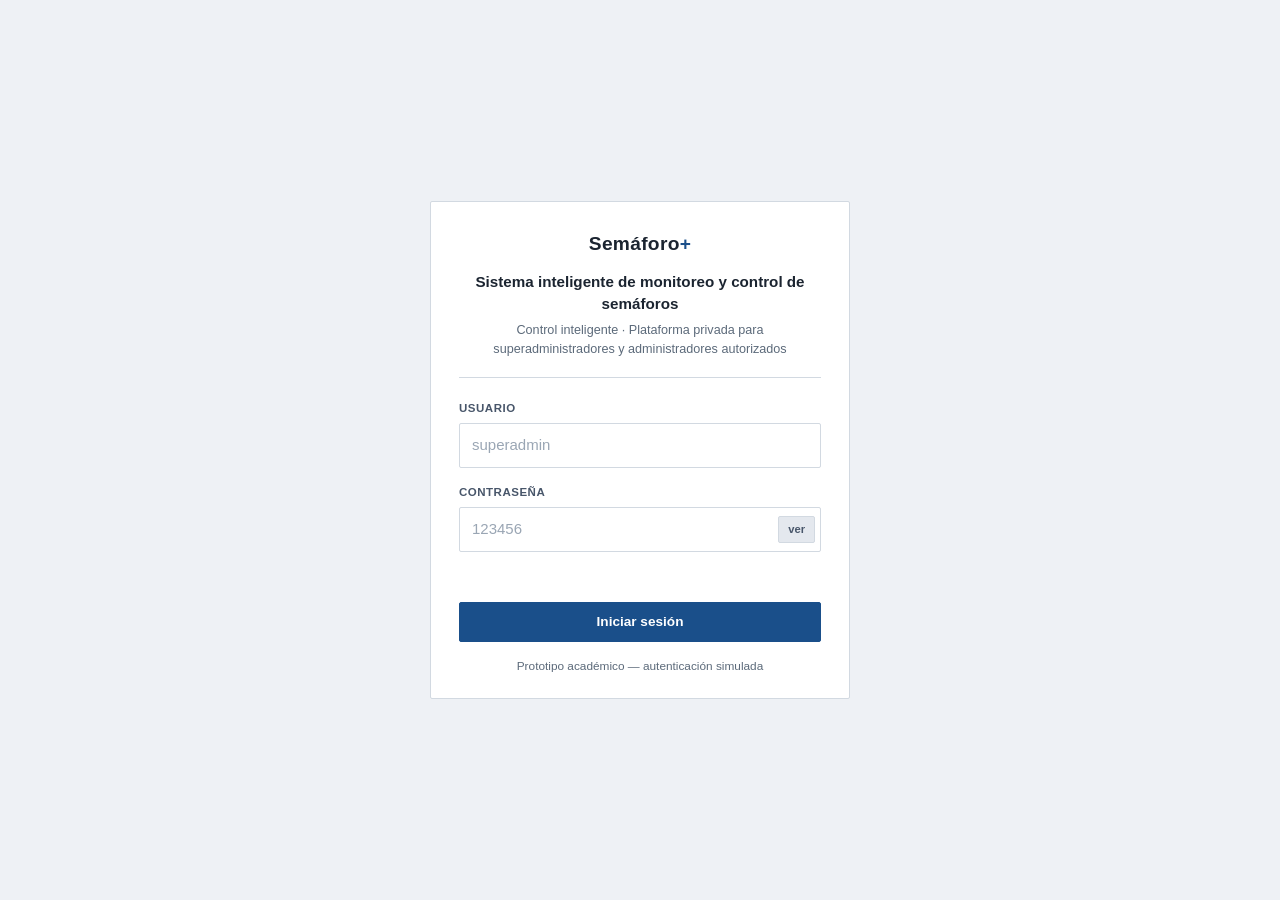
==== index.html @ 5eec4a3d "feat: backend Spring Boot + interfaz conectada, simulador y kit ESP32" ====
<!DOCTYPE html>
<html lang="es">
<head>
    <meta charset="UTF-8">
    <meta name="viewport" content="width=device-width, initial-scale=1.0">
    <meta name="description" content="Semáforo+ - Sistema inteligente de monitoreo y control de semáforos">
    <title>Semáforo+ | Control inteligente</title>
    <link rel="stylesheet" href="estilos.css">
</head>
<body>

<!--
    ============================================================================
    SEMÁFORO+ - Prototipo frontend (HTML5 + CSS3 + JavaScript puro)
    ----------------------------------------------------------------------------
    Todos los datos de este prototipo son SIMULADOS en el navegador.
    No existe backend, base de datos ni hardware conectado:
      - El "sensor" de distancia es un contador en JavaScript.
      - La cámara es un esquema dibujado con CSS (no usa getUserMedia).
      - El mapa es un dibujo con CSS (no usa Google Maps ni ninguna API).
      - Los usuarios viven en memoria y la configuración en localStorage.
    En una versión real la conexión se haría con Django + MariaDB + ESP32.
    ============================================================================
-->

<!-- ===================== INICIO DE SESIÓN ===================== -->
<div class="pantalla-login" id="pantalla-login">
    <main class="tarjeta-login">
        <header class="login-encabezado">
            <p class="login-marca">Semáforo<span class="mas">+</span></p>
            <h1 class="login-titulo">Sistema inteligente de monitoreo y control de semáforos</h1>
            <p class="login-subtitulo">Control inteligente · Plataforma privada para superadministradores y administradores autorizados</p>
        </header>

        <form class="formulario-login" id="formulario-login" novalidate>
            <label class="campo">
                <span class="campo-etiqueta">Usuario</span>
                <input type="text" id="campo-usuario" placeholder="superadmin" autocomplete="username" spellcheck="false">
            </label>

            <label class="campo">
                <span class="campo-etiqueta">Contraseña</span>
                <span class="campo-controles">
                    <input type="password" id="campo-contrasena" placeholder="123456" autocomplete="current-password">
                    <button type="button" class="ver-contrasena" id="ver-contrasena" title="Mostrar contraseña">ver</button>
                </span>
            </label>

            <p class="login-error" id="mensaje-login" role="alert"></p>

            <button type="submit" class="boton boton-primario boton-ancho boton-cargando" id="boton-login">
                <span class="boton-texto">Iniciar sesión</span>
                <span class="cargador" aria-hidden="true"></span>
            </button>

            <p class="login-pie">Prototipo académico — autenticación simulada</p>
        </form>
    </main>
</div>


<!-- ===================== APLICACIÓN ===================== -->
<div class="aplicacion" id="aplicacion" hidden>

    <!-- ---------- CABECERA ---------- -->
    <header class="cabecera">
        <div class="cabecera-marca">
            <span class="marca-nombre">Semáforo<span class="mas">+</span></span>
            <span class="marca-subtitulo">Control inteligente</span>
        </div>

        <div class="cabecera-datos">
            <span class="chip chip-simulacion" id="chip-simulacion">
                <span class="punto-punto verde"></span> Simulación activa
            </span>

            <div class="reloj" id="reloj">
                <span class="reloj-hora" id="fecha-hora">--:--:--</span>
                <span class="reloj-fecha" id="fecha-actual">—</span>
            </div>

            <div class="notificaciones">
                <button type="button" class="boton boton-plano" id="boton-notificaciones">Notificaciones</button>
                <span class="contador-notificaciones" id="contador-notificaciones" hidden>0</span>
                <div class="panel-notificaciones" id="panel-notificaciones" hidden>
                    <div class="panel-notificaciones-cabecera">
                        <strong>Notificaciones</strong>
                        <button type="button" class="enlace" id="limpiar-notificaciones">Limpiar</button>
                    </div>
                    <ul class="lista-notificaciones" id="lista-notificaciones">
                        <li class="vacio">Sin notificaciones nuevas.</li>
                    </ul>
                </div>
            </div>

            <div class="cabecera-usuario">
                <span class="avatar avatar-barra" id="avatar-barra">SU</span>
                <span class="cabecera-usuario-datos">
                    <span class="cabecera-usuario-nombre" id="nombre-usuario-barra">—</span>
                    <span class="cabecera-usuario-rol" id="rol-usuario-barra">—</span>
                </span>
            </div>

            <button type="button" class="boton boton-peligro" id="cerrar-sesion">Cerrar sesión</button>
        </div>
    </header>

    <!-- ---------- BARRA DE NAVEGACIÓN ---------- -->
    <nav class="barra-navegacion" id="menu-lateral" aria-label="Secciones del sistema">
        <div class="barra-navegacion-interior">
            <button type="button" class="nav-item activo" data-seccion="dashboard" id="nav-dashboard">Dashboard</button>
            <button type="button" class="nav-item" data-seccion="semaforos" id="nav-semaforos">Semáforos</button>
            <button type="button" class="nav-item" data-seccion="camaras" id="nav-camaras">Cámaras</button>
            <button type="button" class="nav-item" data-seccion="mapa" id="nav-mapa">Mapa y rutas</button>
            <button type="button" class="nav-item" data-seccion="estadisticas" id="nav-estadisticas">Estadísticas</button>
            <button type="button" class="nav-item nav-restringido" data-seccion="usuarios" id="nav-usuarios" hidden>Gestión de usuarios</button>
            <button type="button" class="nav-item nav-restringido" data-seccion="configuracion" id="nav-configuracion" hidden>Configuración</button>
        </div>
        <button type="button" class="boton boton-plano boton-menu-movil" id="boton-menu-movil" aria-label="Mostrar secciones">Menú</button>
    </nav>

    <!-- ---------- CONTENIDO ---------- -->
    <div class="zona-principal">
        <main class="contenido" id="contenido">

            <div class="pagina-encabezado">
                <h1 class="pagina-titulo" id="titulo-seccion">Dashboard</h1>
                <p class="pagina-descripcion" id="descripcion-seccion">Monitoreo general del sistema de semáforos inteligentes</p>
            </div>

            <!-- ===================== DASHBOARD ===================== -->
            <section class="seccion activa" id="seccion-dashboard">
                <div class="rejilla-dos">
                    <article class="tarjeta">
                        <header class="tarjeta-cabecera"><h2>Resumen del sistema</h2></header>
                        <dl class="lista-datos">
                            <div><dt>Semáforos activos</dt><dd id="valor-semaforos">1</dd></div>
                            <div><dt>Vehículos detectados</dt><dd id="valor-vehiculos">24</dd></div>
                            <div><dt>Cámaras conectadas</dt><dd id="valor-camaras">1</dd></div>
                            <div><dt>Alertas activas</dt><dd><span id="valor-alertas">0</span> <span class="insignia insignia-exito" id="insignia-alertas">Sin alertas</span></dd></div>
                        </dl>
                    </article>

                    <article class="tarjeta">
                        <header class="tarjeta-cabecera">
                            <h2>Estado general</h2>
                            <span class="insignia insignia-exito" id="estado-general">Operativo</span>
                        </header>
                        <dl class="lista-datos">
                            <div><dt>Dispositivo</dt><dd id="estado-dispositivo">Semáforo Principal</dd></div>
                            <div><dt>Conexión</dt><dd id="estado-conexion">Simulación activa</dd></div>
                            <div><dt>Modo de control</dt><dd id="estado-modo">Automático</dd></div>
                            <div><dt>Última actualización</dt><dd id="estado-actualizacion">—</dd></div>
                        </dl>
                    </article>
                </div>

                <div class="rejilla-dos">
                    <article class="tarjeta">
                        <header class="tarjeta-cabecera">
                            <h2>Resumen del semáforo</h2>
                            <span class="insignia insignia-info" id="dash-estado-luz">Rojo</span>
                        </header>
                        <div class="resumen-semaforo">
                            <div class="mini-semaforo" id="mini-semaforo" title="Semáforo Principal">
                                <span class="mini-luz mini-r activa" data-color="rojo"></span>
                                <span class="mini-luz mini-a" data-color="amarillo"></span>
                                <span class="mini-luz mini-v" data-color="verde"></span>
                            </div>
                            <dl class="lista-datos">
                                <div><dt>Color actual</dt><dd id="dash-color">Rojo</dd></div>
                                <div><dt>Distancia</dt><dd id="dash-distancia">120 cm</dd></div>
                                <div><dt>Vehículo detectado</dt><dd id="dash-vehiculo">No</dd></div>
                                <div><dt>Modo</dt><dd id="dash-modo">Automático</dd></div>
                                <div><dt>Última lectura</dt><dd id="dash-lectura">—</dd></div>
                            </dl>
                        </div>
                    </article>

                    <article class="tarjeta">
                        <header class="tarjeta-cabecera">
                            <h2>Actividad reciente</h2>
                            <span class="tarjeta-pie" id="contador-actividad">0 eventos</span>
                        </header>
                        <ul class="lista-actividad" id="lista-actividad"></ul>
                    </article>
                </div>

                <article class="tarjeta">
                    <header class="tarjeta-cabecera">
                        <h2>Estado de conexión</h2>
                        <span class="insignia insignia-exito">En línea</span>
                    </header>
                    <ul class="lista-conexion">
                        <li><span class="punto-punto verde"></span> ESP32 simulado <small>conectado</small></li>
                        <li><span class="punto-punto verde"></span> Sensor HC-SR04 <small>conectado</small></li>
                        <li><span class="punto-punto verde"></span> Cámara simulada <small>transmitiendo</small></li>
                        <li><span class="punto-punto verde"></span> Enlace local <small>estable</small></li>
                    </ul>
                </article>
            </section>

            <!-- ===================== SEMÁFOROS ===================== -->
            <section class="seccion" id="seccion-semaforos" hidden>
                <div class="selector-linea">
                    <label for="selector-semaforo">Dispositivo</label>
                    <select id="selector-semaforo">
                        <option value="principal">Semáforo Principal — Avenida Central</option>
                    </select>
                </div>

                <article class="tarjeta">
                    <header class="tarjeta-cabecera">
                        <h2>Semáforo Principal</h2>
                        <span class="insignia insignia-exito">Operativo</span>
                    </header>

                    <div class="rejilla-semaforo">
                        <div class="semaforo-caja">
                            <div class="semaforo" id="semaforo-visual">
                                <span class="semaforo-luz luz-semaforo-roja activa" data-color="rojo" id="luz-roja"></span>
                                <span class="semaforo-luz luz-semaforo-amarilla" data-color="amarillo" id="luz-amarilla"></span>
                                <span class="semaforo-luz luz-semaforo-verde" data-color="verde" id="luz-verde"></span>
                                <span class="semaforo-poste"></span>
                            </div>
                            <p class="estado-actual" id="estado-actual">Estado actual: <strong>Rojo</strong></p>
                        </div>

                        <dl class="lista-datos">
                            <div><dt>Nombre</dt><dd id="info-nombre">Semáforo Principal</dd></div>
                            <div><dt>Ubicación</dt><dd id="info-ubicacion">Avenida Central</dd></div>
                            <div><dt>Dispositivo</dt><dd id="info-dispositivo">ESP32 simulado</dd></div>
                            <div><dt>Estado</dt><dd id="info-estado">Operativo</dd></div>
                            <div><dt>Conexión</dt><dd id="info-conexion">Conectado</dd></div>
                        </dl>
                    </div>

                    <h3 class="subtitulo-panel">Datos del sensor</h3>
                    <dl class="lista-datos lista-datos-cuatro">
                        <div><dt>Distancia actual</dt><dd id="sensor-distancia">120 cm</dd></div>
                        <div><dt>Vehículo detectado</dt><dd id="sensor-vehiculo">No</dd></div>
                        <div><dt>Última lectura</dt><dd id="sensor-lectura">—</dd></div>
                        <div><dt>Conexión</dt><dd id="sensor-conexion">Conectado</dd></div>
                    </dl>
                </article>

                <div class="rejilla-dos">
                    <article class="tarjeta">
                        <header class="tarjeta-cabecera">
                            <h2>Modos de operación</h2>
                            <span class="insignia insignia-info" id="insignia-modo">Automático</span>
                        </header>
                        <div class="grupo-botones">
                            <button type="button" class="boton boton-primario activo" id="btn-modo-automatico">Modo automático</button>
                            <button type="button" class="boton" id="btn-modo-manual">Modo manual</button>
                        </div>
                        <p class="texto-ayuda" id="info-modo-ayuda">El sistema controla el semáforo automáticamente.</p>
                    </article>

                    <article class="tarjeta">
                        <header class="tarjeta-cabecera">
                            <h2>Control manual</h2>
                            <span class="tarjeta-pie">Solo disponible en modo manual</span>
                        </header>
                        <div class="grupo-botones grupo-tres">
                            <button type="button" class="boton boton-rojo btn-manual" id="btn-rojo">Cambiar a rojo</button>
                            <button type="button" class="boton boton-amarillo btn-manual" id="btn-amarillo">Cambiar a amarillo</button>
                            <button type="button" class="boton boton-verde btn-manual" id="btn-verde">Cambiar a verde</button>
                        </div>
                        <p class="texto-ayuda texto-suave">Los botones se bloquean mientras el modo automático esté activo.</p>
                    </article>
                </div>

                <article class="tarjeta">
                    <header class="tarjeta-cabecera">
                        <h2>Simulación del sensor</h2>
                        <span class="tarjeta-pie">Sensores simulados en JavaScript · sin hardware</span>
                    </header>
                    <div class="grupo-botones grupo-cuatro">
                        <button type="button" class="boton boton-primario-suave" id="btn-acercando">Simular vehículo acercándose</button>
                        <button type="button" class="boton boton-primario-suave" id="btn-alejandose">Simular vehículo alejándose</button>
                        <button type="button" class="boton" id="btn-via-libre">Simular vía libre</button>
                        <button type="button" class="boton" id="btn-restablecer">Restablecer simulación</button>
                    </div>
                </article>
            </section>

            <!-- ===================== CÁMARAS ===================== -->
            <section class="seccion" id="seccion-camaras" hidden>
                <article class="tarjeta">
                    <header class="tarjeta-cabecera">
                        <div>
                            <h2 id="camara-nombre">Cámara Semáforo Principal</h2>
                            <p class="tarjeta-pie" id="camara-ubicacion">Avenida Central</p>
                        </div>
                        <div class="grupo-inline">
                            <span class="insignia insignia-error" id="camara-simu">SIMULACIÓN</span>
                            <span class="insignia insignia-info">LIVE</span>
                            <span class="insignia insignia-info" id="camara-estado">Conectada — Simulación</span>
                        </div>
                    </header>

                    <!-- Esquema de la escena (sin cámara real) -->
                    <div class="escena" id="escena-camara">
                        <div class="escena-edificios">
                            <span class="edificio e1"></span><span class="edificio e2"></span>
                            <span class="edificio e3"></span><span class="edificio e4"></span>
                            <span class="edificio e5"></span>
                        </div>
                        <div class="escena-calzada">
                            <span class="linea-borde lb1"></span>
                            <span class="linea-trafico l1"></span>
                            <span class="linea-borde lb2"></span>
                            <span class="linea-trafico l2"></span>
                            <span class="linea-borde lb3"></span>
                            <span class="linea-trafico l3"></span>
                        </div>
                        <span class="farola f1"><i class="farola-cabeza"></i><i class="farola-poste"></i></span>
                        <span class="farola f2"><i class="farola-cabeza"></i><i class="farola-poste"></i></span>
                        <span class="semaforo-calle" id="semaforo-calle">
                            <i class="luz-calle lc-r activa"></i><i class="luz-calle lc-a"></i><i class="luz-calle lc-v"></i>
                            <i class="poste-calle"></i>
                        </span>
                        <span class="vehiculo-camara vc1"><i class="ventana"></i></span>
                        <span class="vehiculo-camara vc2"><i class="ventana"></i></span>
                        <span class="vehiculo-camara vc3"><i class="ventana"></i></span>
                        <span class="vehiculo-camara vc4"><i class="ventana"></i></span>
                        <span class="vehiculo-camara vc5"><i class="ventana"></i></span>
                        <div class="escena-hud">
                            <span>CAM-01 · Avenida Central</span>
                            <span id="vehiculos-en-vista">0 vehículos en vista</span>
                        </div>
                        <div class="escena-captura" id="flash-captura"></div>
                    </div>

                    <div class="grupo-botones grupo-tres">
                        <button type="button" class="boton boton-primario" id="btn-capturar">Capturar imagen</button>
                        <button type="button" class="boton" id="btn-pantalla-completa">Pantalla completa</button>
                        <button type="button" class="boton" id="btn-sonido">Activar sonido</button>
                    </div>
                    <p class="texto-ayuda texto-suave" id="estado-sonido">Sonido desactivado (simulación, no se reproduce audio real).</p>
                </article>
            </section>

            <!-- ===================== MAPA Y RUTAS ===================== -->
            <!--
                NOTA ARQUITECTÓNICA:
                Este mapa es un DIBUJO CON CSS, no un servicio real.
                En una versión futura puede reemplazarse por:
                  - Google Maps (JavaScript API + API key),
                  - OpenStreetMap,
                  - Leaflet + OpenStreetMap,
                o por un endpoint propio en Django que devuelva JSON de
                posiciones. Ninguna de esas opciones es obligatoria aquí para
                que el prototipo funcione sin internet y sin claves de API.
            -->
            <section class="seccion" id="seccion-mapa" hidden>
                <div class="rejilla-mapa">
                    <article class="tarjeta">
                        <header class="tarjeta-cabecera">
                            <h2>Plano de la intersección</h2>
                            <span class="tarjeta-pie">Esquema simulado</span>
                        </header>
                        <div class="mapa" id="mapa">
                            <div class="mapa-rejilla">
                                <span class="manzana"></span><span class="manzana"></span><span class="manzana"></span>
                                <span class="manzana"></span><span class="manzana zona-verde"></span><span class="manzana"></span>
                                <span class="manzana"></span><span class="manzana"></span><span class="manzana"></span>
                            </div>
                            <span class="ruta ruta-h"></span>
                            <span class="ruta ruta-v"></span>
                            <span class="marcador marcador-principal" title="Semáforo Principal">
                                <i></i><b>Semáforo Principal</b>
                            </span>
                            <span class="marcador marcador-verde m-a" title="Sensor 1"></span>
                            <span class="marcador marcador-amarillo m-b" title="Sensor 2"></span>
                            <span class="marcador marcador-rojo m-c" title="Cámara"></span>
                            <span class="marcador marcador-gris m-d" title="Sensor desconectado"></span>
                            <div class="mapa-norte">N</div>
                        </div>
                        <div class="leyenda">
                            <span class="leyenda-item"><i class="punto-punto verde"></i> Tráfico normal</span>
                            <span class="leyenda-item"><i class="punto-punto amarillo"></i> Tráfico moderado</span>
                            <span class="leyenda-item"><i class="punto-punto rojo"></i> Tráfico intenso</span>
                            <span class="leyenda-item"><i class="punto-punto gris"></i> Dispositivo desconectado</span>
                        </div>
                    </article>

                    <article class="tarjeta">
                        <header class="tarjeta-cabecera">
                            <h2>Información del punto</h2>
                            <span class="insignia insignia-alerta">Tráfico moderado</span>
                        </header>
                        <dl class="lista-datos">
                            <div><dt>Ubicación</dt><dd id="mapa-ubicacion">Avenida Central</dd></div>
                            <div><dt>Semáforo</dt><dd id="mapa-semaforo">Semáforo Principal</dd></div>
                            <div><dt>Estado</dt><dd id="mapa-estado">Operativo</dd></div>
                            <div><dt>Nivel de tráfico</dt><dd id="mapa-trafico">Moderado</dd></div>
                            <div><dt>Vehículos detectados</dt><dd id="mapa-vehiculos">24</dd></div>
                            <div><dt>Última actualización</dt><dd id="mapa-actualizacion">—</dd></div>
                        </dl>
                        <p class="texto-ayuda texto-suave">
                            La ruta azul representa el flujo monitoreado del prototipo.
                            En una versión real la ruta se calcularía con un motor de rutas
                            (Django + datos de tráfico) y se dibujaría sobre el mapa.
                        </p>
                    </article>
                </div>
            </section>

            <!-- ===================== ESTADÍSTICAS ===================== -->
            <section class="seccion" id="seccion-estadisticas" hidden>
                <div class="selector-linea">
                    <label for="selector-periodo">Periodo</label>
                    <select id="selector-periodo">
                        <option value="hoy">Hoy</option>
                        <option value="semana">Esta semana</option>
                        <option value="mes">Este mes</option>
                    </select>
                </div>

                <article class="tarjeta">
                    <header class="tarjeta-cabecera">
                        <h2>Indicadores del periodo</h2>
                        <span class="tarjeta-pie" id="stat-vehiculos-pie">Datos simulados</span>
                    </header>
                    <dl class="lista-datos lista-datos-cuatro">
                        <div><dt>Total de vehículos detectados</dt><dd id="stat-vehiculos">24</dd></div>
                        <div><dt>Tiempo promedio de espera</dt><dd id="stat-espera">14 s</dd></div>
                        <div><dt>Cambios de estado</dt><dd id="stat-cambios">6</dd></div>
                        <div><dt>Hora de mayor tráfico</dt><dd id="stat-hora-pico">18:00</dd></div>
                    </dl>
                </article>

                <div class="rejilla-dos">
                    <article class="tarjeta">
                        <header class="tarjeta-cabecera">
                            <h2>Vehículos detectados por hora</h2>
                            <span class="tarjeta-pie">Simulación</span>
                        </header>
                        <div class="grafico-barras" id="grafico-vehiculos"></div>
                    </article>

                    <article class="tarjeta">
                        <header class="tarjeta-cabecera">
                            <h2>Actividad semanal</h2>
                            <span class="tarjeta-pie">Simulación</span>
                        </header>
                        <div class="grafico-barras" id="grafico-semanal"></div>
                    </article>
                </div>

                <div class="rejilla-dos">
                    <article class="tarjeta">
                        <header class="tarjeta-cabecera">
                            <h2>Porcentaje de tiempo por color</h2>
                            <span class="tarjeta-pie">Simulación</span>
                        </header>
                        <div class="grafico-donut">
                            <div class="donut" id="grafico-tiempos">
                                <div class="donut-centro">
                                    <strong id="donut-total">100%</strong>
                                    <span>del ciclo</span>
                                </div>
                            </div>
                            <ul class="leyenda-donut">
                                <li><i class="punto-punto rojo"></i> Rojo <strong id="donut-rojo">46%</strong></li>
                                <li><i class="punto-punto amarillo"></i> Amarillo <strong id="donut-amarillo">12%</strong></li>
                                <li><i class="punto-punto verde"></i> Verde <strong id="donut-verde">42%</strong></li>
                            </ul>
                        </div>
                    </article>

                    <article class="tarjeta">
                        <header class="tarjeta-cabecera">
                            <h2>Nivel de tráfico por zona</h2>
                            <span class="tarjeta-pie">Simulación</span>
                        </header>
                        <ul class="barras-horizontal" id="grafico-trafico"></ul>
                    </article>
                </div>
            </section>

            <!-- ===================== GESTIÓN DE USUARIOS (solo superadmin) ===================== -->
            <section class="seccion" id="seccion-usuarios" hidden>
                <article class="tarjeta">
                    <header class="tarjeta-cabecera">
                        <div>
                            <h2>Usuarios registrados</h2>
                            <p class="tarjeta-pie" id="total-usuarios">2 usuarios</p>
                        </div>
                        <button type="button" class="boton boton-primario" id="btn-nuevo-usuario">+ Nuevo usuario</button>
                    </header>

                    <div class="tabla-envoltura">
                        <table class="tabla">
                            <thead>
                                <tr>
                                    <th>Nombre</th>
                                    <th>Usuario</th>
                                    <th>Rol</th>
                                    <th>Estado</th>
                                    <th>Último acceso</th>
                                    <th>Acciones</th>
                                </tr>
                            </thead>
                            <tbody id="tabla-usuarios"></tbody>
                        </table>
                    </div>

                    <p class="texto-ayuda texto-suave">
                        Los cambios se mantienen solo en memoria durante la sesión del prototipo.
                        En una versión real se guardarían en MariaDB mediante Django.
                    </p>
                </article>
            </section>

            <!-- ===================== CONFIGURACIÓN (solo superadmin) ===================== -->
            <section class="seccion" id="seccion-configuracion" hidden>
                <div class="rejilla-tres">
                    <article class="tarjeta">
                        <header class="tarjeta-cabecera"><h2>Configuración general</h2></header>
                        <div class="grupo-campos">
                            <label class="campo">
                                <span class="campo-etiqueta">Nombre del sistema</span>
                                <input type="text" id="config-nombre-sistema" value="Semáforo+">
                            </label>
                            <label class="campo">
                                <span class="campo-etiqueta">Ubicación principal</span>
                                <input type="text" id="config-ubicacion" value="Avenida Central">
                            </label>
                            <label class="campo">
                                <span class="campo-etiqueta">Estado del sistema</span>
                                <select id="config-estado">
                                    <option value="operativo">Operativo</option>
                                    <option value="mantenimiento">Mantenimiento</option>
                                    <option value="pausado">Pausado</option>
                                </select>
                            </label>
                            <label class="campo">
                                <span class="campo-etiqueta">Intervalo de actualización (ms)</span>
                                <input type="number" id="config-intervalo" min="200" step="100" value="1000">
                            </label>
                        </div>
                    </article>

                    <article class="tarjeta">
                        <header class="tarjeta-cabecera"><h2>Configuración del semáforo</h2></header>
                        <div class="grupo-campos">
                            <label class="campo">
                                <span class="campo-etiqueta">Distancia mínima de detección (cm)</span>
                                <input type="number" id="config-distancia-min" min="5" step="1" value="30">
                            </label>
                            <label class="campo">
                                <span class="campo-etiqueta">Distancia máxima (cm)</span>
                                <input type="number" id="config-distancia-max" min="50" step="1" value="120">
                            </label>
                            <label class="campo">
                                <span class="campo-etiqueta">Tiempo mínimo en verde (s)</span>
                                <input type="number" id="config-tiempo-verde" min="1" step="1" value="8">
                            </label>
                            <label class="campo">
                                <span class="campo-etiqueta">Tiempo mínimo en rojo (s)</span>
                                <input type="number" id="config-tiempo-rojo" min="1" step="1" value="8">
                            </label>
                            <label class="campo">
                                <span class="campo-etiqueta">Modo predeterminado</span>
                                <select id="config-modo">
                                    <option value="automatico">Automático</option>
                                    <option value="manual">Manual</option>
                                </select>
                            </label>
                        </div>
                    </article>

                    <article class="tarjeta">
                        <header class="tarjeta-cabecera"><h2>Configuración de cámara</h2></header>
                        <div class="grupo-campos">
                            <label class="campo">
                                <span class="campo-etiqueta">Nombre de cámara</span>
                                <input type="text" id="config-camara-nombre" value="Cámara Semáforo Principal">
                            </label>
                            <label class="campo">
                                <span class="campo-etiqueta">Estado</span>
                                <select id="config-camara-estado">
                                    <option value="activada">Activada</option>
                                    <option value="desactivada">Desactivada</option>
                                </select>
                            </label>
                            <label class="campo">
                                <span class="campo-etiqueta">Calidad simulada</span>
                                <select id="config-camara-calidad">
                                    <option value="1080p">1080p (simulada)</option>
                                    <option value="720p">720p (simulada)</option>
                                    <option value="480p">480p (simulada)</option>
                                </select>
                            </label>
                            <div class="vista-previa" id="vista-previa-config">1080p · 1920×1080</div>
                        </div>
                    </article>
                </div>

                <article class="tarjeta">
                    <div class="grupo-botones">
                        <button type="button" class="boton boton-primario" id="btn-guardar-config">Guardar cambios</button>
                        <button type="button" class="boton" id="btn-restablecer-config">Restablecer configuración</button>
                    </div>
                </article>
            </section>

            <!-- ---------- PIE DE PÁGINA ---------- -->
            <footer class="pie-pagina">
                <span>Usuario conectado:
                    <span class="avatar avatar-menu" id="avatar-menu">SU</span>
                    <strong id="nombre-usuario-menu">—</strong>
                </span>
                <span class="pie-rol" id="rol-usuario-menu">—</span>
                <span class="pie-nota">Prototipo académico · datos simulados en el navegador</span>
            </footer>
        </main>
    </div>
</div>


<!-- ===================== MODAL DE USUARIO ===================== -->
<div class="modal" id="modal-usuario" hidden>
    <div class="modal-fondo" data-cerrar-modal></div>
    <div class="modal-caja" role="dialog" aria-modal="true" aria-labelledby="modal-usuario-titulo">
        <header class="modal-cabecera">
            <h2 id="modal-usuario-titulo">Nuevo usuario</h2>
            <button type="button" class="boton boton-plano" id="btn-cerrar-modal">Cerrar</button>
        </header>
        <form class="modal-cuerpo grupo-campos" id="formulario-usuario">
            <input type="hidden" id="usuario-id">
            <label class="campo">
                <span class="campo-etiqueta">Nombre</span>
                <input type="text" id="usuario-nombre" placeholder="Nombre completo">
            </label>
            <label class="campo">
                <span class="campo-etiqueta">Usuario</span>
                <input type="text" id="usuario-username" placeholder="usuario" spellcheck="false">
            </label>
            <label class="campo">
                <span class="campo-etiqueta">Rol</span>
                <select id="usuario-rol">
                    <option value="Administrador">Administrador</option>
                    <option value="Superadministrador">Superadministrador</option>
                </select>
            </label>
            <label class="campo">
                <span class="campo-etiqueta">Estado</span>
                <select id="usuario-estado">
                    <option value="Activo">Activo</option>
                    <option value="Inactivo">Inactivo</option>
                </select>
            </label>
            <p class="modal-error" id="modal-error"></p>
        </form>
        <footer class="modal-pie">
            <button type="button" class="boton" id="btn-cancelar-usuario">Cancelar</button>
            <button type="button" class="boton boton-primario" id="btn-guardar-usuario">Guardar usuario</button>
        </footer>
    </div>
</div>

<!-- ===================== NOTIFICACIONES ===================== -->
<div class="zona-notificaciones" id="zona-notificaciones" aria-live="polite"></div>

<script src="app.js"></script>
</body>
</html>
---- estilos.css ----
/* ============================================================================
   SEMÁFORO+ — Hoja de estilos principal (tema claro institucional)
   ----------------------------------------------------------------------------
   Criterio visual: interfaz sobria de administración pública.
     - Fondo gris claro, paneles blancos y bordes de 1 px.
     - Sin degradados decorativos, sin sombras, sin resplandores.
     - Radios mínimos (2 px) y animaciones solo donde aportan información
       (movimiento de la simulación, destello de captura, indicador de carga).
     - Colores de tráfico (rojo / amarillo / verde) y estados conservados
       para que el prototipo siga siendo legible como simulación.

   Arquitectura:
     1. Variables y reset
     2. Pantalla de inicio de sesión
     3. Estructura de la aplicación (cabecera + barra + contenido)
     4. Componentes reutilizables (tarjetas, botones, insignias, listas)
     5. Semáforo visual
     6. Cámara simulada
     7. Mapa simulado
     8. Gráficos estadísticos (solo HTML + CSS)
     9. Tabla, modal y notificaciones
    10. Responsive (tablet y móvil)
   ========================================================================= */

/* ---------------------------- 1. VARIABLES ------------------------------ */
:root {
    /* Superficies */
    --color-fondo: #eef1f5;
    --color-fondo-secundario: #e4e8ee;
    --color-panel: #ffffff;
    --color-panel-hover: #f5f7fa;
    --color-borde: #d2d9e1;
    --color-borde-suave: #e6eaf0;

    /* Texto */
    --color-texto-principal: #1b2430;
    --color-texto-secundario: #48566a;
    --color-texto-suave: #5c6a7a;

    /* Identidad institucional */
    --color-primario: #1a4f8a;
    --color-primario-oscuro: #143d69;
    --color-primario-suave: #eaf0f7;

    /* Semáforo y estados */
    --color-rojo: #c62828;
    --color-rojo-suave: #fbecec;

    --color-amarillo: #c98200;
    --color-amarillo-suave: #fbf2e2;

    --color-verde: #2e7d32;
    --color-verde-suave: #eaf4eb;

    --color-azul: #2c5f9e;
    --color-exito: #2e7d32;
    --color-advertencia: #b26a00;
    --color-error: #c62828;
    --color-neutro: #7b8794;

    /* Métrica */
    --radio-panel: 2px;
    --radio-boton: 2px;
    --transicion: 0.15s ease;
}

/* ------------------------------ RESET ----------------------------------- */
*,
*::before,
*::after { box-sizing: border-box; }

html, body { height: 100%; }

body {
    margin: 0;
    font-family: "Segoe UI", Roboto, "Helvetica Neue", Arial, sans-serif;
    background: var(--color-fondo);
    color: var(--color-texto-principal);
    font-size: 15px;
    line-height: 1.5;
    -webkit-font-smoothing: antialiased;
    overflow-x: hidden;
}

h1, h2, h3, h4, h5, p, dl, dd, ul, figure { margin: 0; }
ul { padding: 0; list-style: none; }
button { font: inherit; color: inherit; }
input, select, textarea { font: inherit; }

[hidden] { display: none !important; }

::selection { background: #cddced; }

:focus-visible {
    outline: 2px solid var(--color-primario);
    outline-offset: 1px;
}

* { scrollbar-width: thin; scrollbar-color: var(--color-borde) transparent; }
*::-webkit-scrollbar { width: 8px; height: 8px; }
*::-webkit-scrollbar-thumb { background: var(--color-borde); border-radius: 8px; }
*::-webkit-scrollbar-track { background: transparent; }

/* ==================== 2. PANTALLA DE INICIO DE SESIÓN ==================== */
.pantalla-login {
    min-height: 100vh;
    display: flex;
    align-items: center;
    justify-content: center;
    padding: 32px 20px;
    background: var(--color-fondo);
}

.tarjeta-login {
    width: 100%;
    max-width: 420px;
    padding: 28px 28px 22px;
    background: var(--color-panel);
    border: 1px solid var(--color-borde);
    border-radius: var(--radio-panel);
}

.login-encabezado {
    text-align: center;
    margin-bottom: 22px;
    padding-bottom: 18px;
    border-bottom: 1px solid var(--color-borde);
}

.login-marca {
    font-size: 1.2rem;
    font-weight: 700;
    letter-spacing: 0.3px;
}
.mas { color: var(--color-primario); font-weight: 800; }

.login-titulo {
    margin-top: 12px;
    font-size: 0.95rem;
    font-weight: 600;
    line-height: 1.45;
}

.login-subtitulo {
    margin-top: 6px;
    font-size: 0.79rem;
    color: var(--color-texto-suave);
}

.formulario-login { display: flex; flex-direction: column; gap: 16px; }

.campo { display: block; }

.campo-etiqueta {
    display: block;
    margin-bottom: 6px;
    font-size: 0.72rem;
    font-weight: 700;
    color: var(--color-texto-secundario);
    text-transform: uppercase;
    letter-spacing: 0.5px;
}

.campo-controles { position: relative; display: flex; align-items: center; }

.campo input,
.campo select,
.selector-linea select {
    width: 100%;
    padding: 10px 12px;
    background: var(--color-panel);
    border: 1px solid var(--color-borde);
    border-radius: var(--radio-boton);
    color: var(--color-texto-principal);
    outline: none;
    transition: border-color var(--transicion), background var(--transicion);
}

.campo input:focus,
.campo select:focus,
.selector-linea select:focus {
    border-color: var(--color-primario);
    background: #fcfdff;
}

.campo input::placeholder { color: #9aa6b4; }
.campo select,
.selector-linea select { cursor: pointer; }

.campo-controles input { padding-right: 62px; }

.ver-contrasena {
    position: absolute;
    right: 6px;
    padding: 4px 9px;
    font-size: 0.7rem;
    font-weight: 600;
    background: var(--color-fondo-secundario);
    border: 1px solid var(--color-borde);
    border-radius: var(--radio-boton);
    color: var(--color-texto-secundario);
    cursor: pointer;
    transition: var(--transicion);
}
.ver-contrasena:hover {
    background: #fff;
    border-color: var(--color-primario);
    color: var(--color-primario);
}

.login-error {
    min-height: 18px;
    font-size: 0.82rem;
    color: var(--color-error);
    text-align: center;
}

.login-pie {
    text-align: center;
    font-size: 0.74rem;
    color: var(--color-texto-suave);
}

/* Indicador de carga del botón de acceso (informativo, no decorativo) */
.boton-cargando { position: relative; }
.boton-cargando.cargando { pointer-events: none; opacity: 0.75; }
.cargador {
    display: none;
    width: 14px;
    height: 14px;
    border: 2px solid rgba(255, 255, 255, 0.4);
    border-top-color: #fff;
    border-radius: 50%;
    animation: girar 0.7s linear infinite;
}
.boton-cargando.cargando .cargador { display: inline-block; }
@keyframes girar { to { transform: rotate(360deg); } }

/* ================ 3. ESTRUCTURA DE LA APLICACIÓN (cabecera + barra) ====== */
.aplicacion {
    display: flex;
    flex-direction: column;
    height: 100vh;
    overflow: hidden;
}

/* --------------------------- CABECERA ----------------------------------- */
.cabecera {
    flex: 0 0 auto;
    display: flex;
    align-items: center;
    gap: 16px;
    padding: 10px 20px;
    background: var(--color-panel);
    border-bottom: 1px solid var(--color-borde);
}

.cabecera-marca {
    display: flex;
    flex-direction: column;
    line-height: 1.25;
    padding-right: 16px;
    border-right: 1px solid var(--color-borde);
}
.marca-nombre { font-size: 1.05rem; font-weight: 700; }
.marca-subtitulo {
    font-size: 0.7rem;
    color: var(--color-texto-suave);
    text-transform: uppercase;
    letter-spacing: 0.6px;
}

.cabecera-datos {
    display: flex;
    align-items: center;
    gap: 14px;
    margin-left: auto;
}

.chip {
    display: inline-flex;
    align-items: center;
    gap: 6px;
    padding: 4px 9px;
    border: 1px solid #b9d6bd;
    border-radius: var(--radio-boton);
    background: var(--color-verde-suave);
    color: #256b29;
    font-size: 0.72rem;
    font-weight: 600;
    white-space: nowrap;
}

.reloj {
    display: flex;
    flex-direction: column;
    align-items: flex-end;
    padding: 4px 10px;
    background: var(--color-panel-hover);
    border: 1px solid var(--color-borde);
    border-radius: var(--radio-boton);
    line-height: 1.25;
}
.reloj-hora { font-size: 0.86rem; font-weight: 600; font-variant-numeric: tabular-nums; }
.reloj-fecha { font-size: 0.68rem; color: var(--color-texto-suave); text-transform: capitalize; }

.notificaciones { position: relative; }

.contador-notificaciones {
    position: absolute;
    top: -6px;
    right: -6px;
    min-width: 18px;
    height: 18px;
    padding: 0 4px;
    display: grid;
    place-items: center;
    background: var(--color-error);
    color: #fff;
    border-radius: 2px;
    font-size: 0.64rem;
    font-weight: 700;
}

.panel-notificaciones {
    position: absolute;
    top: calc(100% + 8px);
    right: 0;
    width: 300px;
    max-width: 78vw;
    background: var(--color-panel);
    border: 1px solid var(--color-borde);
    border-radius: var(--radio-panel);
    z-index: 70;
    overflow: hidden;
}
.panel-notificaciones-cabecera {
    display: flex;
    align-items: center;
    justify-content: space-between;
    padding: 10px 14px;
    border-bottom: 1px solid var(--color-borde);
    background: var(--color-panel-hover);
    font-size: 0.82rem;
}
.enlace {
    background: none;
    border: 0;
    padding: 0;
    color: var(--color-primario);
    font-size: 0.75rem;
    cursor: pointer;
}
.enlace:hover { text-decoration: underline; }

.lista-notificaciones { max-height: 260px; overflow-y: auto; }
.lista-notificaciones li {
    display: flex;
    gap: 9px;
    padding: 10px 14px;
    border-bottom: 1px solid var(--color-borde-suave);
    font-size: 0.78rem;
    color: var(--color-texto-secundario);
}
.lista-notificaciones li.vacio { justify-content: center; color: var(--color-texto-suave); }
.lista-notificaciones i { width: 8px; height: 8px; margin-top: 5px; flex: 0 0 auto; }

.cabecera-usuario {
    display: flex;
    align-items: center;
    gap: 9px;
    padding-left: 14px;
    border-left: 1px solid var(--color-borde);
}
.cabecera-usuario-datos { display: flex; flex-direction: column; line-height: 1.25; }
.cabecera-usuario-nombre { font-size: 0.84rem; font-weight: 600; }
.cabecera-usuario-rol { font-size: 0.7rem; color: var(--color-primario); }

.avatar {
    flex: 0 0 auto;
    width: 34px;
    height: 34px;
    display: grid;
    place-items: center;
    background: var(--color-primario);
    color: #fff;
    border-radius: var(--radio-boton);
    font-size: 0.76rem;
    font-weight: 700;
    letter-spacing: 0.5px;
}
.avatar-menu {
    width: 22px;
    height: 22px;
    margin: 0 4px;
    font-size: 0.62rem;
    vertical-align: middle;
}

/* ------------------- BARRA HORIZONTAL DE NAVEGACIÓN --------------------- */
.barra-navegacion {
    flex: 0 0 auto;
    display: flex;
    align-items: center;
    gap: 10px;
    padding: 0 20px;
    background: var(--color-panel);
    border-bottom: 1px solid var(--color-borde);
}

.barra-navegacion-interior {
    display: flex;
    align-items: stretch;
    gap: 2px;
    flex: 1 1 auto;
    min-width: 0;
    overflow-x: auto;
}

.nav-item {
    flex: 0 0 auto;
    padding: 13px 15px;
    background: transparent;
    border: 0;
    border-bottom: 2px solid transparent;
    color: var(--color-texto-secundario);
    font-size: 0.88rem;
    font-weight: 500;
    white-space: nowrap;
    cursor: pointer;
    transition: background var(--transicion), color var(--transicion), border-color var(--transicion);
}
.nav-item:hover {
    background: var(--color-panel-hover);
    color: var(--color-texto-principal);
}
.nav-item.activo {
    background: var(--color-primario-suave);
    border-bottom-color: var(--color-primario);
    color: var(--color-primario);
    font-weight: 700;
}

.boton.boton-menu-movil { display: none; }

/* ----------------------------- CONTENIDO -------------------------------- */
.zona-principal {
    flex: 1 1 auto;
    min-height: 0;
    display: flex;
    flex-direction: column;
}

.contenido {
    flex: 1 1 auto;
    min-height: 0;
    padding: 22px clamp(14px, 3vw, 32px) 28px;
    overflow-y: auto;
    background: var(--color-fondo);
}

.pagina-encabezado {
    margin-bottom: 18px;
    padding-bottom: 12px;
    border-bottom: 1px solid var(--color-borde);
}
.pagina-titulo { font-size: 1.28rem; font-weight: 700; }
.pagina-descripcion { margin-top: 3px; font-size: 0.84rem; color: var(--color-texto-secundario); }

.seccion > * + * { margin-top: 16px; }

/* ============================ 4. COMPONENTES ============================= */
.tarjeta {
    background: var(--color-panel);
    border: 1px solid var(--color-borde);
    border-radius: var(--radio-panel);
    padding: 16px 18px;
}

.rejilla-dos { display: grid; grid-template-columns: repeat(auto-fit, minmax(340px, 1fr)); gap: 16px; }
.rejilla-tres { display: grid; grid-template-columns: repeat(auto-fit, minmax(290px, 1fr)); gap: 16px; }
.rejilla-mapa { display: grid; grid-template-columns: 1fr minmax(280px, 340px); gap: 16px; align-items: start; }

.tarjeta-cabecera {
    display: flex;
    align-items: flex-start;
    justify-content: space-between;
    gap: 12px;
    flex-wrap: wrap;
    margin-bottom: 13px;
    padding-bottom: 11px;
    border-bottom: 1px solid var(--color-borde-suave);
}
.tarjeta-cabecera h2 { font-size: 1rem; font-weight: 600; }
.tarjeta-pie { font-size: 0.74rem; color: var(--color-texto-suave); }

.subtitulo-panel {
    margin: 16px 0 10px;
    font-size: 0.74rem;
    font-weight: 700;
    text-transform: uppercase;
    letter-spacing: 0.6px;
    color: var(--color-texto-secundario);
}

.grupo-inline { display: flex; align-items: center; gap: 8px; flex-wrap: wrap; }

/* Listas de datos (dl) */
.lista-datos { display: flex; flex-direction: column; gap: 8px; }
.lista-datos > div {
    display: flex;
    align-items: center;
    justify-content: space-between;
    gap: 12px;
    padding: 8px 11px;
    background: var(--color-panel-hover);
    border: 1px solid var(--color-borde-suave);
    border-radius: var(--radio-boton);
}
.lista-datos dt { font-size: 0.79rem; color: var(--color-texto-secundario); }
.lista-datos dd { font-size: 0.82rem; font-weight: 600; text-align: right; }

.lista-datos-cuatro {
    display: grid;
    grid-template-columns: repeat(auto-fit, minmax(230px, 1fr));
    gap: 10px;
}

/* Insignias de estado */
.insignia {
    display: inline-flex;
    align-items: center;
    gap: 6px;
    padding: 3px 8px;
    border: 1px solid var(--color-borde);
    border-radius: var(--radio-boton);
    background: #f2f4f7;
    font-size: 0.7rem;
    font-weight: 700;
    letter-spacing: 0.4px;
    white-space: nowrap;
}
.insignia-exito { background: var(--color-verde-suave); color: #256b29; border-color: #b9d6bd; }
.insignia-alerta { background: var(--color-amarillo-suave); color: #8a5a00; border-color: #e2c894; }
.insignia-error { background: var(--color-rojo-suave); color: #9c2b2b; border-color: #e6b4b4; }
.insignia-info { background: var(--color-primario-suave); color: var(--color-primario); border-color: #bfd2e6; }

/* Botones */
.boton {
    display: inline-flex;
    align-items: center;
    justify-content: center;
    gap: 8px;
    padding: 9px 15px;
    background: var(--color-panel);
    border: 1px solid var(--color-borde);
    border-radius: var(--radio-boton);
    color: var(--color-texto-principal);
    font-size: 0.85rem;
    font-weight: 600;
    cursor: pointer;
    transition: background var(--transicion), border-color var(--transicion), color var(--transicion), opacity var(--transicion);
}
.boton:hover { background: var(--color-panel-hover); border-color: #b6c0cb; }
.boton:disabled { opacity: 0.5; cursor: not-allowed; }
.boton-ancho { width: 100%; }

.boton-primario {
    background: var(--color-primario);
    border-color: var(--color-primario);
    color: #fff;
}
.boton-primario:hover { background: var(--color-primario-oscuro); border-color: var(--color-primario-oscuro); }

.boton-primario-suave {
    background: var(--color-primario-suave);
    border-color: #bfd2e6;
    color: var(--color-primario);
}
.boton-primario-suave:hover { background: #dde8f3; border-color: var(--color-primario); }

.boton-plano {
    background: transparent;
    border-color: transparent;
    color: var(--color-texto-secundario);
}
.boton-plano:hover { background: var(--color-panel-hover); border-color: transparent; color: var(--color-texto-principal); }

.boton-peligro { background: var(--color-panel); border-color: #ddb2b2; color: var(--color-error); }
.boton-peligro:hover { background: var(--color-rojo-suave); border-color: var(--color-error); }

.boton-rojo { background: var(--color-rojo-suave); border-color: #e6b4b4; color: #9c2b2b; }
.boton-rojo:hover { background: #f6dede; }
.boton-amarillo { background: var(--color-amarillo-suave); border-color: #e2c894; color: #8a5a00; }
.boton-amarillo:hover { background: #f7e9cd; }
.boton-verde { background: var(--color-verde-suave); border-color: #b9d6bd; color: #256b29; }
.boton-verde:hover { background: #dcecdc; }

/* Estado activo (modo automático / manual) */
.boton.activo,
.boton-primario.activo {
    background: var(--color-primario-suave);
    border-color: var(--color-primario);
    color: var(--color-primario);
}

.grupo-botones { display: flex; gap: 10px; flex-wrap: wrap; }
.grupo-botones .boton { flex: 1 1 auto; }
.grupo-tres .boton { flex: 1 1 180px; }
.grupo-cuatro .boton { flex: 1 1 210px; }

.texto-ayuda { margin-top: 12px; font-size: 0.8rem; color: var(--color-texto-secundario); }
.texto-ayuda.texto-suave { color: var(--color-texto-suave); }

.selector-linea {
    display: flex;
    align-items: center;
    gap: 12px;
    flex-wrap: wrap;
}
.selector-linea label {
    font-size: 0.72rem;
    font-weight: 700;
    color: var(--color-texto-secundario);
    text-transform: uppercase;
    letter-spacing: 0.5px;
}
.selector-linea select { width: auto; min-width: 260px; }

/* Actividad y conexión */
.lista-actividad,
.lista-conexion { display: flex; flex-direction: column; gap: 8px; }
.lista-actividad { max-height: 260px; overflow-y: auto; }
.lista-actividad li,
.lista-conexion li {
    display: flex;
    align-items: flex-start;
    gap: 10px;
    padding: 9px 11px;
    background: var(--color-panel-hover);
    border: 1px solid var(--color-borde-suave);
    border-radius: var(--radio-boton);
    font-size: 0.82rem;
}
.lista-actividad time,
.lista-conexion small { margin-left: auto; color: var(--color-texto-suave); font-size: 0.72rem; white-space: nowrap; }
.lista-actividad .vacio,
.lista-conexion .vacio { justify-content: center; color: var(--color-texto-suave); }

.punto-punto { width: 9px; height: 9px; flex: 0 0 auto; border-radius: 50%; }
.punto-punto.verde { background: var(--color-verde); }
.punto-punto.amarillo { background: var(--color-amarillo); }
.punto-punto.rojo { background: var(--color-rojo); }
.punto-punto.gris { background: var(--color-neutro); }

/* Pie de página */
.pie-pagina {
    display: flex;
    align-items: center;
    gap: 14px;
    flex-wrap: wrap;
    margin-top: 22px;
    padding-top: 13px;
    border-top: 1px solid var(--color-borde);
    font-size: 0.76rem;
    color: var(--color-texto-suave);
}
.pie-rol {
    padding: 2px 8px;
    border: 1px solid #bfd2e6;
    border-radius: var(--radio-boton);
    background: var(--color-primario-suave);
    color: var(--color-primario);
    font-weight: 600;
}
.pie-nota { margin-left: auto; }

/* ========================= 5. SEMÁFORO VISUAL ============================ */
.rejilla-semaforo {
    display: grid;
    grid-template-columns: minmax(220px, 300px) 1fr;
    gap: 20px;
    align-items: start;
}

.semaforo-caja {
    display: flex;
    flex-direction: column;
    align-items: center;
    gap: 26px;
    padding-bottom: 20px;
}

.semaforo {
    position: relative;
    width: 116px;
    padding: 16px 14px 22px;
    background: #232a33;
    border: 1px solid #232a33;
    border-radius: 4px;
    display: flex;
    flex-direction: column;
    align-items: center;
    gap: 14px;
}

.semaforo-poste {
    position: absolute;
    bottom: -20px;
    width: 14px;
    height: 20px;
    background: #232a33;
    border: 1px solid #232a33;
    border-top: 0;
}

.semaforo-luz {
    width: 62px;
    height: 62px;
    border-radius: 50%;
    background: #2f3742;
    border: 1px solid #3d4653;
    transition: background 0.3s ease, border-color 0.3s ease;
}
.luz-semaforo-roja.activa { background: var(--color-rojo); border-color: #8f1f1f; }
.luz-semaforo-amarilla.activa { background: var(--color-amarillo); border-color: #8f5d00; }
.luz-semaforo-verde.activa { background: var(--color-verde); border-color: #1f5622; }

.estado-actual { font-size: 0.86rem; color: var(--color-texto-secundario); }
.estado-actual strong { color: var(--color-texto-principal); }

/* Barra de patrón (elemento opcional del prototipo) */
.barra-patron {
    width: 100%;
    height: 8px;
    background: var(--color-fondo-secundario);
    border: 1px solid var(--color-borde);
    overflow: hidden;
}
.barra-patron-relleno { height: 100%; background: var(--color-primario); }
.barra-patron-relleno.rojo { background: var(--color-rojo); }
.barra-patron-relleno.amarillo { background: var(--color-amarillo); }
.barra-patron-relleno.verde { background: var(--color-verde); }

/* Mini semáforo del dashboard */
.resumen-semaforo { display: flex; gap: 16px; align-items: flex-start; }
.resumen-semaforo .lista-datos { flex: 1 1 auto; }

.mini-semaforo {
    flex: 0 0 auto;
    display: flex;
    flex-direction: column;
    gap: 5px;
    padding: 8px 7px;
    background: #232a33;
    border: 1px solid #232a33;
    border-radius: 3px;
}
.mini-luz {
    width: 18px;
    height: 18px;
    border-radius: 50%;
    background: #333c48;
    transition: background 0.3s ease;
}
.mini-luz.activa[data-color="rojo"] { background: var(--color-rojo); }
.mini-luz.activa[data-color="amarillo"] { background: var(--color-amarillo); }
.mini-luz.activa[data-color="verde"] { background: var(--color-verde); }

/* ======================= 6. CÁMARA SIMULADA ============================== */
.escena {
    position: relative;
    width: 100%;
    aspect-ratio: 16 / 9;
    min-height: 240px;
    overflow: hidden;
    margin-bottom: 14px;
    background: #dbe0e6;
    border: 1px solid var(--color-borde);
    border-radius: var(--radio-panel);
}

.escena-edificios {
    position: absolute;
    left: 0;
    right: 0;
    top: 12%;
    height: 34%;
    display: flex;
    gap: 6px;
    align-items: flex-end;
    padding: 0 2%;
}
.edificio {
    flex: 1 1 0;
    background: #c4ccd5;
    border: 1px solid #b3bcc7;
    border-bottom: 0;
}
.edificio.e1 { height: 60%; }
.edificio.e2 { height: 85%; }
.edificio.e3 { height: 45%; }
.edificio.e4 { height: 72%; }
.edificio.e5 { height: 55%; }
.edificio::after {
    content: "";
    display: block;
    height: 70%;
    margin: 6px;
    background-image: radial-gradient(circle, #8e99a7 1px, transparent 1.5px);
    background-size: 12px 14px;
    opacity: 0.65;
}

.escena-calzada {
    position: absolute;
    left: 0;
    right: 0;
    bottom: 0;
    height: 52%;
    background: #98a1ac;
    border-top: 1px solid #8a939e;
}
.linea-borde { position: absolute; left: 0; right: 0; height: 1px; background: #7c8692; }
.linea-borde.lb1 { top: 4%; }
.linea-borde.lb2 { top: 50%; }
.linea-borde.lb3 { bottom: 4%; }

/* Movimiento del tráfico: representa la simulación, no una decoración */
.linea-trafico {
    position: absolute;
    height: 3px;
    width: 12%;
    background: #eef1f5;
    border-radius: 2px;
    animation: trafico 4s linear infinite;
}
.linea-trafico.l1 { top: 24%; animation-duration: 3.4s; }
.linea-trafico.l2 { top: 48%; animation-duration: 4.6s; opacity: 0.75; }
.linea-trafico.l3 { top: 72%; animation-duration: 3.9s; opacity: 0.55; }
@keyframes trafico {
    from { transform: translateX(-130%); }
    to { transform: translateX(900%); }
}

.farola { position: absolute; bottom: 40%; width: 6px; }
.farola.f1 { left: 12%; height: 70%; }
.farola.f2 { left: 62%; height: 60%; }
.farola-poste {
    position: absolute;
    bottom: 0;
    left: 0;
    width: 6px;
    height: 100%;
    background: #77808c;
}
.farola-cabeza {
    position: absolute;
    top: 0;
    left: -6px;
    width: 20px;
    height: 6px;
    background: #6a727d;
}

.semaforo-calle {
    position: absolute;
    right: 16%;
    bottom: 44%;
    width: 20px;
    padding: 5px 4px;
    background: #232a33;
    border: 1px solid #232a33;
    border-radius: 3px;
    display: flex;
    flex-direction: column;
    align-items: center;
    gap: 4px;
}
.luz-calle { width: 10px; height: 10px; border-radius: 50%; background: #3a434f; transition: background 0.3s ease; }
.luz-calle.lc-r.activa { background: var(--color-rojo); }
.luz-calle.lc-a.activa { background: var(--color-amarillo); }
.luz-calle.lc-v.activa { background: var(--color-verde); }
.poste-calle { display: block; width: 4px; height: 46px; background: #6d7682; }

.vehiculo-camara {
    position: absolute;
    width: 52px;
    height: 22px;
    background: var(--color-azul);
    border: 1px solid #23486f;
    border-radius: 4px;
    animation: recorrer 9s linear infinite;
}
.vehiculo-camara .ventana {
    position: absolute;
    top: 3px;
    left: 12px;
    width: 24px;
    height: 7px;
    background: #d7e3ef;
    border-radius: 2px;
}
.vehiculo-camara.vc1 { bottom: 6%; animation-duration: 11s; }
.vehiculo-camara.vc2 { bottom: 17%; width: 44px; height: 18px; background: #6b7684; border-color: #4f5966; animation-duration: 14s; animation-delay: -4s; }
.vehiculo-camara.vc3 { bottom: 26%; width: 60px; height: 25px; background: #b0483f; border-color: #8b3830; animation-duration: 16s; animation-delay: -8s; }
.vehiculo-camara.vc4 { bottom: 35%; width: 40px; height: 17px; background: #c08a2e; border-color: #94661f; animation-duration: 12s; animation-delay: -2s; }
.vehiculo-camara.vc5 { bottom: 43%; width: 36px; height: 15px; background: #47874b; border-color: #336435; animation-duration: 18s; animation-delay: -11s; }
@keyframes recorrer {
    from { transform: translateX(-120px); }
    to { transform: translateX(calc(100vw + 40px)); }
}

.escena-hud {
    position: absolute;
    left: 10px;
    bottom: 10px;
    display: flex;
    gap: 12px;
    padding: 5px 9px;
    background: #232a33;
    color: #e6ebf1;
    border-radius: 2px;
    font-family: Consolas, "Courier New", monospace;
    font-size: 0.68rem;
}
.escena-captura {
    position: absolute;
    inset: 0;
    background: #fff;
    opacity: 0;
    pointer-events: none;
    transition: opacity 0.15s ease;
}
.escena-captura.activo { opacity: 0.85; }

/* ========================= 7. MAPA SIMULADO ============================== */
.mapa {
    position: relative;
    width: 100%;
    aspect-ratio: 16 / 10;
    overflow: hidden;
    background: #dde3ea;                  /* calzada del esquema */
    border: 1px solid var(--color-borde);
    border-radius: var(--radio-panel);
}
.mapa-rejilla {
    position: absolute;
    inset: 0;
    display: grid;
    grid-template-columns: repeat(3, 1fr);
    grid-template-rows: repeat(3, 1fr);
    gap: 12px;
    padding: 12px;
}
.manzana {
    background: #f5f7f9;
    border: 1px solid #d7dee5;
    border-radius: 2px;
}
.zona-verde { background: #e2efe4; border-color: #c1d8c6; }

.ruta {
    position: absolute;
    z-index: 2;
    background: var(--color-primario);
}
.ruta-h { left: 6%; right: 6%; top: 52%; height: 6px; }
.ruta-v { top: 14%; bottom: 10%; left: 33%; width: 6px; }

.marcador {
    position: absolute;
    z-index: 3;
    width: 14px;
    height: 14px;
    border-radius: 50%;
    outline: 2px solid #fff;
}
.marcador-principal {
    left: 31%;
    top: 48%;
    width: 18px;
    height: 18px;
    background: var(--color-primario);
}
.marcador-principal i { display: none; }
.marcador-principal b {
    position: absolute;
    top: -24px;
    left: 50%;
    transform: translateX(-50%);
    padding: 2px 7px;
    background: #fff;
    border: 1px solid var(--color-primario);
    border-radius: 2px;
    color: var(--color-primario);
    font-size: 0.66rem;
    font-weight: 700;
    white-space: nowrap;
}

.marcador-verde { background: var(--color-verde); }
.marcador-amarillo { background: var(--color-amarillo); }
.marcador-rojo { background: var(--color-rojo); }
.marcador-gris { background: var(--color-neutro); }
.m-a { left: 66%; top: 22%; }
.m-b { left: 72%; top: 68%; }
.m-c { left: 14%; top: 30%; }
.m-d { left: 78%; top: 44%; }

.mapa-norte {
    position: absolute;
    top: 10px;
    right: 12px;
    z-index: 3;
    width: 24px;
    height: 24px;
    display: grid;
    place-items: center;
    background: #fff;
    border: 1px solid var(--color-borde);
    border-radius: 2px;
    font-size: 0.72rem;
    font-weight: 700;
    color: var(--color-texto-secundario);
}

.leyenda { display: flex; flex-wrap: wrap; gap: 14px; margin-top: 12px; }
.leyenda-item {
    display: inline-flex;
    align-items: center;
    gap: 7px;
    font-size: 0.76rem;
    color: var(--color-texto-secundario);
}

/* ==================== 8. GRÁFICOS (solo HTML + CSS) ====================== */
.grafico-barras {
    display: flex;
    align-items: flex-end;
    gap: 8px;
    height: 200px;
    padding: 10px 4px 0;
    border-bottom: 1px solid var(--color-borde);
}
.barra-item {
    flex: 1 1 0;
    height: 100%;
    display: flex;
    flex-direction: column;
    align-items: center;
    justify-content: flex-end;
    gap: 7px;
}
.barra {
    width: 100%;
    max-width: 34px;
    height: var(--h, 30%);
    background: var(--color-primario);
    border-radius: 2px;
    transition: height 0.45s ease;
}
.barra-item.destacada .barra { background: var(--color-advertencia); }
.barra-etiqueta { font-size: 0.66rem; color: var(--color-texto-suave); white-space: nowrap; }

.grafico-donut { display: flex; align-items: center; gap: 22px; flex-wrap: wrap; }
.donut {
    position: relative;
    flex: 0 0 auto;
    width: 158px;
    height: 158px;
    border-radius: 50%;
    background: conic-gradient(var(--color-rojo) 0 46%, var(--color-amarillo) 46% 58%, var(--color-verde) 58% 100%);
}
.donut-centro {
    position: absolute;
    inset: 26px;
    display: flex;
    flex-direction: column;
    align-items: center;
    justify-content: center;
    text-align: center;
    background: var(--color-panel);
    border: 1px solid var(--color-borde);
    border-radius: 50%;
}
.donut-centro strong { font-size: 1.1rem; }
.donut-centro span { font-size: 0.66rem; color: var(--color-texto-suave); }

.leyenda-donut { display: flex; flex-direction: column; gap: 10px; }
.leyenda-donut li {
    display: flex;
    align-items: center;
    gap: 9px;
    font-size: 0.82rem;
    color: var(--color-texto-secundario);
}
.leyenda-donut strong { margin-left: auto; color: var(--color-texto-principal); }

.barras-horizontal { display: flex; flex-direction: column; gap: 14px; }
.barra-h-item { display: flex; flex-direction: column; gap: 6px; }
.barra-h-cabecera {
    display: flex;
    justify-content: space-between;
    font-size: 0.8rem;
    color: var(--color-texto-secundario);
}
.barra-h {
    height: 10px;
    overflow: hidden;
    background: var(--color-fondo-secundario);
    border: 1px solid var(--color-borde);
}
.barra-h-relleno { height: 100%; width: var(--h, 40%); transition: width 0.45s ease; }
.barra-h-relleno.verde { background: var(--color-verde); }
.barra-h-relleno.amarillo { background: var(--color-amarillo); }
.barra-h-relleno.rojo { background: var(--color-rojo); }
.barra-h-relleno.gris { background: var(--color-neutro); }

/* ==================== 9. TABLA, MODAL Y NOTIFICACIONES =================== */
.tabla-envoltura {
    overflow-x: auto;
    background: var(--color-panel);
    border: 1px solid var(--color-borde);
    border-radius: var(--radio-boton);
}
.tabla { width: 100%; min-width: 640px; border-collapse: collapse; }
.tabla th,
.tabla td { padding: 10px 13px; text-align: left; font-size: 0.82rem; white-space: nowrap; }
.tabla th {
    background: var(--color-fondo-secundario);
    color: var(--color-texto-secundario);
    font-size: 0.72rem;
    font-weight: 700;
    text-transform: uppercase;
    letter-spacing: 0.5px;
    border-bottom: 1px solid var(--color-borde);
}
.tabla td { border-bottom: 1px solid var(--color-borde-suave); }
.tabla tbody tr:hover { background: var(--color-panel-hover); }
.tabla tbody tr:last-child td { border-bottom: 0; }
.tabla .acciones { display: flex; gap: 8px; }

.boton-mini {
    padding: 5px 10px;
    background: var(--color-panel);
    border: 1px solid var(--color-borde);
    border-radius: var(--radio-boton);
    font-size: 0.74rem;
    cursor: pointer;
    transition: var(--transicion);
}
.boton-mini:hover { border-color: var(--color-primario); color: var(--color-primario); }
.boton-mini.peligro:hover { border-color: var(--color-error); color: var(--color-error); }
.vacio-tabla { padding: 22px; text-align: center; color: var(--color-texto-suave); }

/* Modal de alta y edición de usuarios */
.modal { position: fixed; inset: 0; z-index: 110; display: grid; place-items: center; padding: 20px; }
.modal-fondo { position: absolute; inset: 0; background: rgba(27, 36, 48, 0.5); }
.modal-caja {
    position: relative;
    width: 100%;
    max-width: 430px;
    overflow: hidden;
    background: var(--color-panel);
    border: 1px solid var(--color-borde);
    border-radius: var(--radio-panel);
}
.modal-cabecera {
    display: flex;
    align-items: center;
    justify-content: space-between;
    gap: 12px;
    padding: 13px 18px;
    border-bottom: 1px solid var(--color-borde);
}
.modal-cabecera h2 { font-size: 1rem; }
.modal-cuerpo { display: flex; flex-direction: column; gap: 14px; padding: 18px; }
.modal-pie {
    display: flex;
    justify-content: flex-end;
    gap: 10px;
    padding: 13px 18px;
    background: var(--color-panel-hover);
    border-top: 1px solid var(--color-borde);
}
.modal-error { min-height: 16px; font-size: 0.78rem; color: var(--color-error); }

/* Notificaciones temporales */
.zona-notificaciones {
    position: fixed;
    top: 16px;
    right: 16px;
    z-index: 200;
    display: flex;
    flex-direction: column;
    gap: 8px;
    width: min(340px, calc(100vw - 28px));
    pointer-events: none;
}
.toast {
    display: flex;
    align-items: flex-start;
    gap: 10px;
    padding: 11px 13px;
    pointer-events: auto;
    background: var(--color-panel);
    border: 1px solid var(--color-borde);
    border-left: 3px solid var(--color-primario);
    border-radius: var(--radio-boton);
    font-size: 0.82rem;
}
.toast-texto { color: var(--color-texto-principal); word-break: break-word; }
.toast-exito { border-left-color: var(--color-exito); }
.toast-advertencia { border-left-color: var(--color-advertencia); }
.toast-error { border-left-color: var(--color-error); }
.toast-info { border-left-color: var(--color-primario); }

.vista-previa {
    padding: 10px 12px;
    background: var(--color-panel-hover);
    border: 1px dashed var(--color-borde);
    border-radius: var(--radio-boton);
    font-family: Consolas, "Courier New", monospace;
    font-size: 0.78rem;
    color: var(--color-texto-secundario);
}

.grupo-campos { display: flex; flex-direction: column; gap: 14px; }

/* ============================ 10. RESPONSIVE ============================== */
@media (max-width: 1024px) {
    .rejilla-semaforo { grid-template-columns: 1fr; }
    .rejilla-mapa { grid-template-columns: 1fr; }
}

/* La barra horizontal se convierte en bloque desplegable */
@media (max-width: 900px) {
    .barra-navegacion { flex-wrap: wrap; padding: 4px 14px; }

    .barra-navegacion-interior {
        order: 2;
        flex-basis: 100%;
        flex-direction: column;
        align-items: stretch;
        gap: 0;
        display: none;
        overflow-x: visible;
    }
    #menu-lateral.abierto .barra-navegacion-interior { display: flex; }

    .boton.boton-menu-movil { order: 1; display: inline-flex; margin-left: auto; }

    .nav-item {
        text-align: left;
        padding: 11px 12px;
        border-bottom: 0;
        border-left: 2px solid transparent;
    }
    .nav-item.activo {
        border-left-color: var(--color-primario);
        border-bottom-color: transparent;
    }
}

@media (max-width: 860px) {
    .cabecera-usuario-datos { display: none; }
    .cabecera-usuario { padding-left: 0; border-left: 0; }
}

@media (max-width: 620px) {
    body { font-size: 14px; }

    .cabecera { padding: 9px 13px; gap: 10px; }
    .marca-subtitulo,
    .chip-simulacion,
    .reloj { display: none; }

    .contenido { padding: 16px 13px 22px; }
    .pagina-titulo { font-size: 1.12rem; }

    /* Rejillas a una sola columna */
    .rejilla-dos,
    .rejilla-tres,
    .rejilla-mapa { grid-template-columns: 1fr; }

    /* Botones a ancho completo */
    .grupo-botones { flex-direction: column; }
    .grupo-botones .boton { width: 100%; flex: 1 1 auto; }

    .tarjeta { padding: 14px; }
    .resumen-semaforo { flex-direction: column; }
    .grafico-donut { justify-content: center; }
    .selector-linea select { min-width: 0; width: 100%; }
    .zona-notificaciones { top: 10px; right: 10px; left: 10px; width: auto; }
    .escena { min-height: 190px; }
    .grafico-barras { height: 165px; gap: 5px; }
    .barra-etiqueta { font-size: 0.58rem; }
    .pie-nota { margin-left: 0; }
}

@media (max-width: 380px) {
    .cabecera-usuario { display: none; }
}

/* El prototipo no está pensado para impresión, pero se mantiene legible */
@media print {
    .cabecera,
    .barra-navegacion,
    .zona-notificaciones,
    .pie-pagina { display: none; }
}
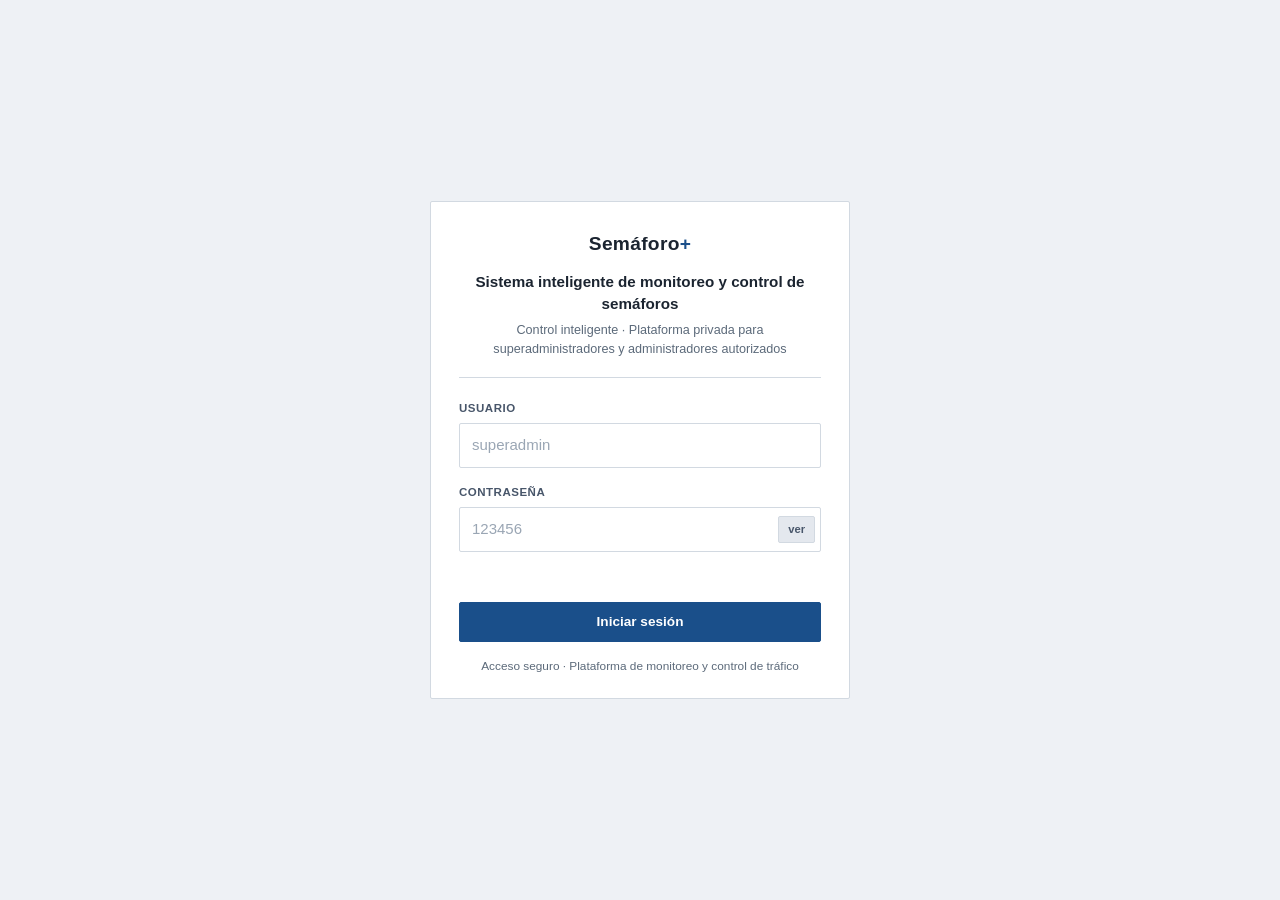
==== commit cf8bfa6f: "refactor: sincronizar app.js e index.html raiz con static del backend" ====
--- a/index.html
+++ b/index.html
@@ -11,15 +11,15 @@
 
 <!--
     ============================================================================
-    SEMÁFORO+ - Prototipo frontend (HTML5 + CSS3 + JavaScript puro)
+    SEMÁFORO+ - Interfaz web (HTML5 + CSS3 + JavaScript puro)
     ----------------------------------------------------------------------------
-    Todos los datos de este prototipo son SIMULADOS en el navegador.
-    No existe backend, base de datos ni hardware conectado:
-      - El "sensor" de distancia es un contador en JavaScript.
-      - La cámara es un esquema dibujado con CSS (no usa getUserMedia).
-      - El mapa es un dibujo con CSS (no usa Google Maps ni ninguna API).
-      - Los usuarios viven en memoria y la configuración en localStorage.
-    En una versión real la conexión se haría con Django + MariaDB + ESP32.
+    La interfaz se sirve desde el backend Spring Boot (carpeta static) y
+    muestra los datos reales enviados por el ESP32 a través de la API REST.
+    Si el ESP32 no está conectado, el backend genera datos simulados para que
+    el sistema siga siendo demostrable. El archivo conexion.js es el encargado
+    de consultar /api/estado y pintar la información en pantalla.
+    El login lo valida el backend con Spring Security (sesión + BCrypt): las
+    credenciales y los roles viven en la base de datos, no en este archivo.
     ============================================================================
 -->
 
@@ -53,7 +53,7 @@
                 <span class="cargador" aria-hidden="true"></span>
             </button>
 
-            <p class="login-pie">Prototipo académico — autenticación simulada</p>
+            <p class="login-pie">Acceso seguro · Plataforma de monitoreo y control de tráfico</p>
         </form>
     </main>
 </div>
@@ -71,7 +71,7 @@
 
         <div class="cabecera-datos">
             <span class="chip chip-simulacion" id="chip-simulacion">
-                <span class="punto-punto verde"></span> Simulación activa
+                <span class="punto-punto verde"></span> Sistema en línea
             </span>
 
             <div class="reloj" id="reloj">
@@ -148,7 +148,7 @@
                         </header>
                         <dl class="lista-datos">
                             <div><dt>Dispositivo</dt><dd id="estado-dispositivo">Semáforo Principal</dd></div>
-                            <div><dt>Conexión</dt><dd id="estado-conexion">Simulación activa</dd></div>
+                            <div><dt>Conexión</dt><dd id="estado-conexion">En línea</dd></div>
                             <div><dt>Modo de control</dt><dd id="estado-modo">Automático</dd></div>
                             <div><dt>Última actualización</dt><dd id="estado-actualizacion">—</dd></div>
                         </dl>
@@ -191,10 +191,10 @@
                         <h2>Estado de conexión</h2>
                         <span class="insignia insignia-exito">En línea</span>
                     </header>
-                    <ul class="lista-conexion">
-                        <li><span class="punto-punto verde"></span> ESP32 simulado <small>conectado</small></li>
+                    <ul class="lista-conexion" id="lista-conexion">
+                        <li><span class="punto-punto verde"></span> Controlador ESP32 <small>conectado</small></li>
                         <li><span class="punto-punto verde"></span> Sensor HC-SR04 <small>conectado</small></li>
-                        <li><span class="punto-punto verde"></span> Cámara simulada <small>transmitiendo</small></li>
+                        <li><span class="punto-punto verde"></span> Cámara de tráfico <small>transmitiendo</small></li>
                         <li><span class="punto-punto verde"></span> Enlace local <small>estable</small></li>
                     </ul>
                 </article>
@@ -229,7 +229,7 @@
                         <dl class="lista-datos">
                             <div><dt>Nombre</dt><dd id="info-nombre">Semáforo Principal</dd></div>
                             <div><dt>Ubicación</dt><dd id="info-ubicacion">Avenida Central</dd></div>
-                            <div><dt>Dispositivo</dt><dd id="info-dispositivo">ESP32 simulado</dd></div>
+                            <div><dt>Dispositivo</dt><dd id="info-dispositivo">Controlador ESP32</dd></div>
                             <div><dt>Estado</dt><dd id="info-estado">Operativo</dd></div>
                             <div><dt>Conexión</dt><dd id="info-conexion">Conectado</dd></div>
                         </dl>
@@ -273,14 +273,14 @@
 
                 <article class="tarjeta">
                     <header class="tarjeta-cabecera">
-                        <h2>Simulación del sensor</h2>
-                        <span class="tarjeta-pie">Sensores simulados en JavaScript · sin hardware</span>
+                        <h2>Pruebas del sensor</h2>
+                        <span class="tarjeta-pie">Ajuste manual de la distancia de detección</span>
                     </header>
                     <div class="grupo-botones grupo-cuatro">
-                        <button type="button" class="boton boton-primario-suave" id="btn-acercando">Simular vehículo acercándose</button>
-                        <button type="button" class="boton boton-primario-suave" id="btn-alejandose">Simular vehículo alejándose</button>
-                        <button type="button" class="boton" id="btn-via-libre">Simular vía libre</button>
-                        <button type="button" class="boton" id="btn-restablecer">Restablecer simulación</button>
+                        <button type="button" class="boton boton-primario-suave" id="btn-acercando">Vehículo cercano · 30 cm</button>
+                        <button type="button" class="boton boton-primario-suave" id="btn-alejandose">Vehículo alejado · 120 cm</button>
+                        <button type="button" class="boton" id="btn-via-libre">Vía libre</button>
+                        <button type="button" class="boton" id="btn-restablecer">Restablecer sensor</button>
                     </div>
                 </article>
             </section>
@@ -294,9 +294,8 @@
                             <p class="tarjeta-pie" id="camara-ubicacion">Avenida Central</p>
                         </div>
                         <div class="grupo-inline">
-                            <span class="insignia insignia-error" id="camara-simu">SIMULACIÓN</span>
-                            <span class="insignia insignia-info">LIVE</span>
-                            <span class="insignia insignia-info" id="camara-estado">Conectada — Simulación</span>
+                            <span class="insignia insignia-info">VISTA GENERAL</span>
+                            <span class="insignia insignia-info" id="camara-estado">Activa</span>
                         </div>
                     </header>
 
@@ -338,7 +337,7 @@
                         <button type="button" class="boton" id="btn-pantalla-completa">Pantalla completa</button>
                         <button type="button" class="boton" id="btn-sonido">Activar sonido</button>
                     </div>
-                    <p class="texto-ayuda texto-suave" id="estado-sonido">Sonido desactivado (simulación, no se reproduce audio real).</p>
+                    <p class="texto-ayuda texto-suave" id="estado-sonido">Sonido desactivado.</p>
                 </article>
             </section>
 
@@ -350,7 +349,7 @@
                   - Google Maps (JavaScript API + API key),
                   - OpenStreetMap,
                   - Leaflet + OpenStreetMap,
-                o por un endpoint propio en Django que devuelva JSON de
+                o por un endpoint propio en Spring Boot que devuelva JSON de
                 posiciones. Ninguna de esas opciones es obligatoria aquí para
                 que el prototipo funcione sin internet y sin claves de API.
             -->
@@ -359,7 +358,7 @@
                     <article class="tarjeta">
                         <header class="tarjeta-cabecera">
                             <h2>Plano de la intersección</h2>
-                            <span class="tarjeta-pie">Esquema simulado</span>
+                            <span class="tarjeta-pie">Vista general</span>
                         </header>
                         <div class="mapa" id="mapa">
                             <div class="mapa-rejilla">
@@ -400,9 +399,8 @@
                             <div><dt>Última actualización</dt><dd id="mapa-actualizacion">—</dd></div>
                         </dl>
                         <p class="texto-ayuda texto-suave">
-                            La ruta azul representa el flujo monitoreado del prototipo.
-                            En una versión real la ruta se calcularía con un motor de rutas
-                            (Django + datos de tráfico) y se dibujaría sobre el mapa.
+                            La ruta azul representa el flujo vehicular monitoreado en la
+                            intersección y se actualiza con los datos de tráfico del sistema.
                         </p>
                     </article>
                 </div>
@@ -422,7 +420,7 @@
                 <article class="tarjeta">
                     <header class="tarjeta-cabecera">
                         <h2>Indicadores del periodo</h2>
-                        <span class="tarjeta-pie" id="stat-vehiculos-pie">Datos simulados</span>
+                        <span class="tarjeta-pie" id="stat-vehiculos-pie">Historial del periodo</span>
                     </header>
                     <dl class="lista-datos lista-datos-cuatro">
                         <div><dt>Total de vehículos detectados</dt><dd id="stat-vehiculos">24</dd></div>
@@ -436,7 +434,7 @@
                     <article class="tarjeta">
                         <header class="tarjeta-cabecera">
                             <h2>Vehículos detectados por hora</h2>
-                            <span class="tarjeta-pie">Simulación</span>
+                            <span class="tarjeta-pie">Historial</span>
                         </header>
                         <div class="grafico-barras" id="grafico-vehiculos"></div>
                     </article>
@@ -444,7 +442,7 @@
                     <article class="tarjeta">
                         <header class="tarjeta-cabecera">
                             <h2>Actividad semanal</h2>
-                            <span class="tarjeta-pie">Simulación</span>
+                            <span class="tarjeta-pie">Historial</span>
                         </header>
                         <div class="grafico-barras" id="grafico-semanal"></div>
                     </article>
@@ -454,7 +452,7 @@
                     <article class="tarjeta">
                         <header class="tarjeta-cabecera">
                             <h2>Porcentaje de tiempo por color</h2>
-                            <span class="tarjeta-pie">Simulación</span>
+                            <span class="tarjeta-pie">Historial</span>
                         </header>
                         <div class="grafico-donut">
                             <div class="donut" id="grafico-tiempos">
@@ -474,7 +472,7 @@
                     <article class="tarjeta">
                         <header class="tarjeta-cabecera">
                             <h2>Nivel de tráfico por zona</h2>
-                            <span class="tarjeta-pie">Simulación</span>
+                            <span class="tarjeta-pie">Historial</span>
                         </header>
                         <ul class="barras-horizontal" id="grafico-trafico"></ul>
                     </article>
@@ -509,8 +507,9 @@
                     </div>
 
                     <p class="texto-ayuda texto-suave">
-                        Los cambios se mantienen solo en memoria durante la sesión del prototipo.
-                        En una versión real se guardarían en MariaDB mediante Django.
+                        Las cuentas se almacenan de forma segura y las contraseñas se guardan
+                        cifradas, nunca en texto plano. Las cuentas iniciales se crean
+                        automáticamente al iniciar el sistema.
                     </p>
                 </article>
             </section>
@@ -615,7 +614,7 @@
                     <strong id="nombre-usuario-menu">—</strong>
                 </span>
                 <span class="pie-rol" id="rol-usuario-menu">—</span>
-                <span class="pie-nota">Prototipo académico · datos simulados en el navegador</span>
+                <span class="pie-nota" id="pie-nota">Sistema en línea · esperando datos</span>
             </footer>
         </main>
     </div>
@@ -639,6 +638,10 @@
             <label class="campo">
                 <span class="campo-etiqueta">Usuario</span>
                 <input type="text" id="usuario-username" placeholder="usuario" spellcheck="false">
+            </label>
+            <label class="campo">
+                <span class="campo-etiqueta">Contraseña</span>
+                <input type="password" id="usuario-clave" placeholder="Mínimo 6 caracteres" autocomplete="new-password">
             </label>
             <label class="campo">
                 <span class="campo-etiqueta">Rol</span>
@@ -667,5 +670,6 @@
 <div class="zona-notificaciones" id="zona-notificaciones" aria-live="polite"></div>
 
 <script src="app.js"></script>
+<script src="conexion.js"></script>
 </body>
 </html>
